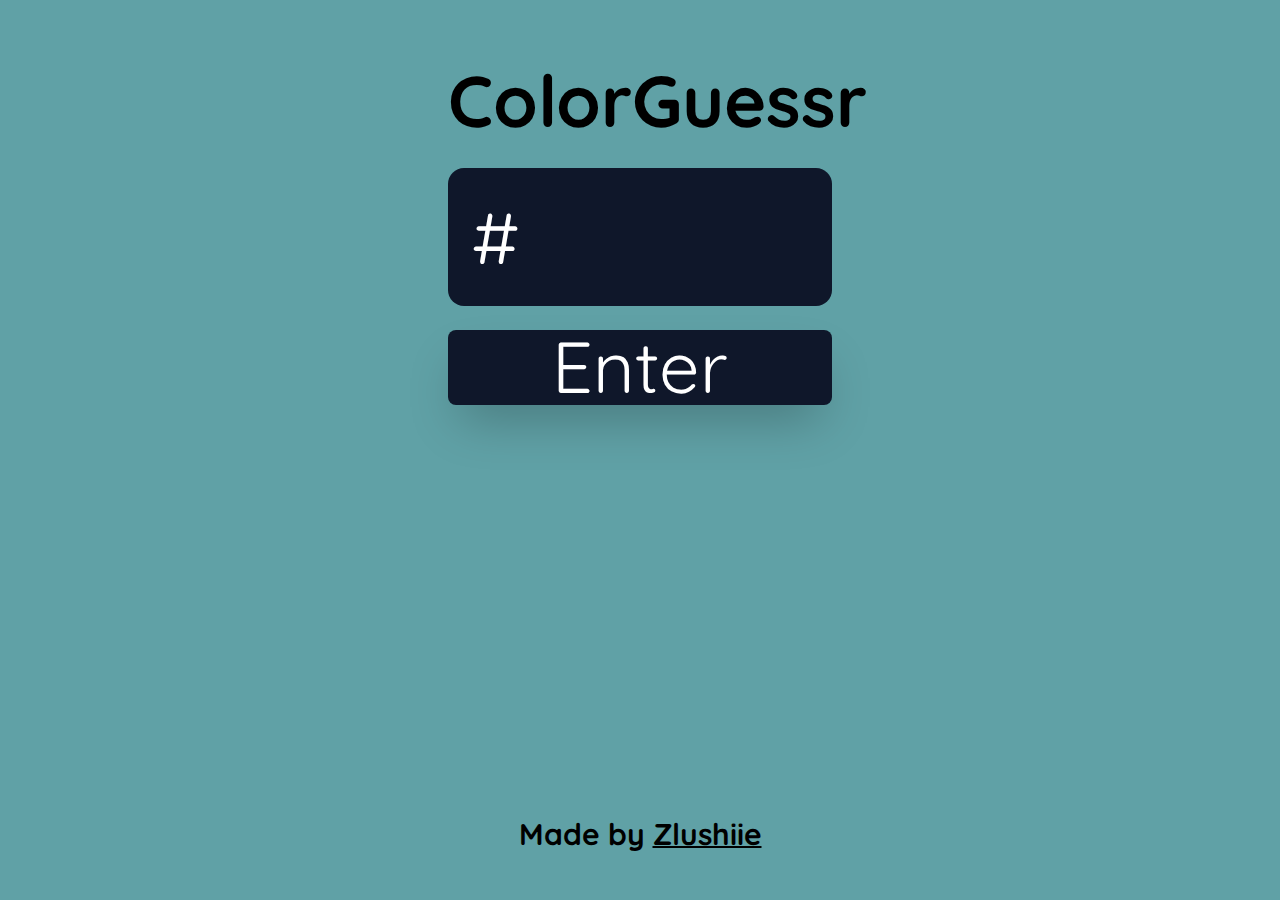
==== colorguessr/index.html @ dc72cf88 "Add files via upload" ====
<!DOCTYPE html>
<html lang="en">
    <head>
        <meta charset="UTF-8">
        <meta http-equiv="X-UA-Compatible" content="IE=edge">
        <meta name="viewport" content="width=device-width, initial-scale=1.0">
        <title>ColorGuessr</title>
        <link rel="stylesheet" href="./style.css">
    </head>
    <body>
        <div id="bg" class="font-qs flex flex-col justify-between bg-slate-600 h-screen px-[35%]">
            <div id="general-wrapper">
                <div id="title" class="text-7xl font-extrabold mt-16 mb-8 text-center">ColorGuessr</div>
                <div id="wrapper">
                    <div id="input-wrapper" class="bg-slate-900 text-[2em] rounded-2xl p-6 mb-6 text-white">
                        <span class="text-7xl">#</span>
                        <input id="input" class="bg-slate-900 outline-none border-none text-7xl w-5/6" type="text" maxlength="6">
                    </div>
                    <div id="confirm-wrapper" class="bg-slate-900 text-[2em] rounded-lg text-white shadow-2xl text-center">
                        <button id="confirm" class="bg-slate-900 outline-none border-none text-7xl w-5/6 mx-auto">Enter</button>
                    </div>
                </div>
            </div>
            <div id="footer" class="font-black pb-12 text-center text-3xl">Made by <span class="underline decoration-2">Zlushiie</span></div>
        </div>
        <script src="./index.js"></script>
    </body>
</html>
---- colorguessr/style.css ----
@import url('https://fonts.googleapis.com/css2?family=Quicksand:wght@300;400;500;600;700&display=swap');

/*
! tailwindcss v3.0.18 | MIT License | https://tailwindcss.com
*/

/*
1. Prevent padding and border from affecting element width. (https://github.com/mozdevs/cssremedy/issues/4)
2. Allow adding a border to an element by just adding a border-width. (https://github.com/tailwindcss/tailwindcss/pull/116)
*/

*,
::before,
::after {
  box-sizing: border-box;
  /* 1 */
  border-width: 0;
  /* 2 */
  border-style: solid;
  /* 2 */
  border-color: #e5e7eb;
  /* 2 */
}

::before,
::after {
  --tw-content: '';
}

/*
1. Use a consistent sensible line-height in all browsers.
2. Prevent adjustments of font size after orientation changes in iOS.
3. Use a more readable tab size.
4. Use the user's configured `sans` font-family by default.
*/

html {
  line-height: 1.5;
  /* 1 */
  -webkit-text-size-adjust: 100%;
  /* 2 */
  -moz-tab-size: 4;
  /* 3 */
  -o-tab-size: 4;
     tab-size: 4;
  /* 3 */
  font-family: ui-sans-serif, system-ui, -apple-system, BlinkMacSystemFont, "Segoe UI", Roboto, "Helvetica Neue", Arial, "Noto Sans", sans-serif, "Apple Color Emoji", "Segoe UI Emoji", "Segoe UI Symbol", "Noto Color Emoji";
  /* 4 */
}

/*
1. Remove the margin in all browsers.
2. Inherit line-height from `html` so users can set them as a class directly on the `html` element.
*/

body {
  margin: 0;
  /* 1 */
  line-height: inherit;
  /* 2 */
}

/*
1. Add the correct height in Firefox.
2. Correct the inheritance of border color in Firefox. (https://bugzilla.mozilla.org/show_bug.cgi?id=190655)
3. Ensure horizontal rules are visible by default.
*/

hr {
  height: 0;
  /* 1 */
  color: inherit;
  /* 2 */
  border-top-width: 1px;
  /* 3 */
}

/*
Add the correct text decoration in Chrome, Edge, and Safari.
*/

abbr:where([title]) {
  -webkit-text-decoration: underline dotted;
          text-decoration: underline dotted;
}

/*
Remove the default font size and weight for headings.
*/

h1,
h2,
h3,
h4,
h5,
h6 {
  font-size: inherit;
  font-weight: inherit;
}

/*
Reset links to optimize for opt-in styling instead of opt-out.
*/

a {
  color: inherit;
  text-decoration: inherit;
}

/*
Add the correct font weight in Edge and Safari.
*/

b,
strong {
  font-weight: bolder;
}

/*
1. Use the user's configured `mono` font family by default.
2. Correct the odd `em` font sizing in all browsers.
*/

code,
kbd,
samp,
pre {
  font-family: ui-monospace, SFMono-Regular, Menlo, Monaco, Consolas, "Liberation Mono", "Courier New", monospace;
  /* 1 */
  font-size: 1em;
  /* 2 */
}

/*
Add the correct font size in all browsers.
*/

small {
  font-size: 80%;
}

/*
Prevent `sub` and `sup` elements from affecting the line height in all browsers.
*/

sub,
sup {
  font-size: 75%;
  line-height: 0;
  position: relative;
  vertical-align: baseline;
}

sub {
  bottom: -0.25em;
}

sup {
  top: -0.5em;
}

/*
1. Remove text indentation from table contents in Chrome and Safari. (https://bugs.chromium.org/p/chromium/issues/detail?id=999088, https://bugs.webkit.org/show_bug.cgi?id=201297)
2. Correct table border color inheritance in all Chrome and Safari. (https://bugs.chromium.org/p/chromium/issues/detail?id=935729, https://bugs.webkit.org/show_bug.cgi?id=195016)
3. Remove gaps between table borders by default.
*/

table {
  text-indent: 0;
  /* 1 */
  border-color: inherit;
  /* 2 */
  border-collapse: collapse;
  /* 3 */
}

/*
1. Change the font styles in all browsers.
2. Remove the margin in Firefox and Safari.
3. Remove default padding in all browsers.
*/

button,
input,
optgroup,
select,
textarea {
  font-family: inherit;
  /* 1 */
  font-size: 100%;
  /* 1 */
  line-height: inherit;
  /* 1 */
  color: inherit;
  /* 1 */
  margin: 0;
  /* 2 */
  padding: 0;
  /* 3 */
}

/*
Remove the inheritance of text transform in Edge and Firefox.
*/

button,
select {
  text-transform: none;
}

/*
1. Correct the inability to style clickable types in iOS and Safari.
2. Remove default button styles.
*/

button,
[type='button'],
[type='reset'],
[type='submit'] {
  -webkit-appearance: button;
  /* 1 */
  background-color: transparent;
  /* 2 */
  background-image: none;
  /* 2 */
}

/*
Use the modern Firefox focus style for all focusable elements.
*/

:-moz-focusring {
  outline: auto;
}

/*
Remove the additional `:invalid` styles in Firefox. (https://github.com/mozilla/gecko-dev/blob/2f9eacd9d3d995c937b4251a5557d95d494c9be1/layout/style/res/forms.css#L728-L737)
*/

:-moz-ui-invalid {
  box-shadow: none;
}

/*
Add the correct vertical alignment in Chrome and Firefox.
*/

progress {
  vertical-align: baseline;
}

/*
Correct the cursor style of increment and decrement buttons in Safari.
*/

::-webkit-inner-spin-button,
::-webkit-outer-spin-button {
  height: auto;
}

/*
1. Correct the odd appearance in Chrome and Safari.
2. Correct the outline style in Safari.
*/

[type='search'] {
  -webkit-appearance: textfield;
  /* 1 */
  outline-offset: -2px;
  /* 2 */
}

/*
Remove the inner padding in Chrome and Safari on macOS.
*/

::-webkit-search-decoration {
  -webkit-appearance: none;
}

/*
1. Correct the inability to style clickable types in iOS and Safari.
2. Change font properties to `inherit` in Safari.
*/

::-webkit-file-upload-button {
  -webkit-appearance: button;
  /* 1 */
  font: inherit;
  /* 2 */
}

/*
Add the correct display in Chrome and Safari.
*/

summary {
  display: list-item;
}

/*
Removes the default spacing and border for appropriate elements.
*/

blockquote,
dl,
dd,
h1,
h2,
h3,
h4,
h5,
h6,
hr,
figure,
p,
pre {
  margin: 0;
}

fieldset {
  margin: 0;
  padding: 0;
}

legend {
  padding: 0;
}

ol,
ul,
menu {
  list-style: none;
  margin: 0;
  padding: 0;
}

/*
Prevent resizing textareas horizontally by default.
*/

textarea {
  resize: vertical;
}

/*
1. Reset the default placeholder opacity in Firefox. (https://github.com/tailwindlabs/tailwindcss/issues/3300)
2. Set the default placeholder color to the user's configured gray 400 color.
*/

input::-moz-placeholder, textarea::-moz-placeholder {
  opacity: 1;
  /* 1 */
  color: #9ca3af;
  /* 2 */
}

input:-ms-input-placeholder, textarea:-ms-input-placeholder {
  opacity: 1;
  /* 1 */
  color: #9ca3af;
  /* 2 */
}

input::placeholder,
textarea::placeholder {
  opacity: 1;
  /* 1 */
  color: #9ca3af;
  /* 2 */
}

/*
Set the default cursor for buttons.
*/

button,
[role="button"] {
  cursor: pointer;
}

/*
Make sure disabled buttons don't get the pointer cursor.
*/

:disabled {
  cursor: default;
}

/*
1. Make replaced elements `display: block` by default. (https://github.com/mozdevs/cssremedy/issues/14)
2. Add `vertical-align: middle` to align replaced elements more sensibly by default. (https://github.com/jensimmons/cssremedy/issues/14#issuecomment-634934210)
   This can trigger a poorly considered lint error in some tools but is included by design.
*/

img,
svg,
video,
canvas,
audio,
iframe,
embed,
object {
  display: block;
  /* 1 */
  vertical-align: middle;
  /* 2 */
}

/*
Constrain images and videos to the parent width and preserve their intrinsic aspect ratio. (https://github.com/mozdevs/cssremedy/issues/14)
*/

img,
video {
  max-width: 100%;
  height: auto;
}

/*
Ensure the default browser behavior of the `hidden` attribute.
*/

[hidden] {
  display: none;
}

*, ::before, ::after{
  --tw-translate-x: 0;
  --tw-translate-y: 0;
  --tw-rotate: 0;
  --tw-skew-x: 0;
  --tw-skew-y: 0;
  --tw-scale-x: 1;
  --tw-scale-y: 1;
  --tw-pan-x:  ;
  --tw-pan-y:  ;
  --tw-pinch-zoom:  ;
  --tw-scroll-snap-strictness: proximity;
  --tw-ordinal:  ;
  --tw-slashed-zero:  ;
  --tw-numeric-figure:  ;
  --tw-numeric-spacing:  ;
  --tw-numeric-fraction:  ;
  --tw-ring-inset:  ;
  --tw-ring-offset-width: 0px;
  --tw-ring-offset-color: #fff;
  --tw-ring-color: rgb(59 130 246 / 0.5);
  --tw-ring-offset-shadow: 0 0 #0000;
  --tw-ring-shadow: 0 0 #0000;
  --tw-shadow: 0 0 #0000;
  --tw-shadow-colored: 0 0 #0000;
  --tw-blur:  ;
  --tw-brightness:  ;
  --tw-contrast:  ;
  --tw-grayscale:  ;
  --tw-hue-rotate:  ;
  --tw-invert:  ;
  --tw-saturate:  ;
  --tw-sepia:  ;
  --tw-drop-shadow:  ;
  --tw-backdrop-blur:  ;
  --tw-backdrop-brightness:  ;
  --tw-backdrop-contrast:  ;
  --tw-backdrop-grayscale:  ;
  --tw-backdrop-hue-rotate:  ;
  --tw-backdrop-invert:  ;
  --tw-backdrop-opacity:  ;
  --tw-backdrop-saturate:  ;
  --tw-backdrop-sepia:  ;
}

.mx-10{
  margin-left: 2.5rem;
  margin-right: 2.5rem;
}

.mx-auto{
  margin-left: auto;
  margin-right: auto;
}

.mt-16{
  margin-top: 4rem;
}

.mb-8{
  margin-bottom: 2rem;
}

.mt-6{
  margin-top: 1.5rem;
}

.mb-6{
  margin-bottom: 1.5rem;
}

.inline-block{
  display: inline-block;
}

.flex{
  display: flex;
}

.h-screen{
  height: 100vh;
}

.w-screen{
  width: 100vw;
}

.w-5\/6{
  width: 83.333333%;
}

.w-\[25\%\]{
  width: 25%;
}

.resize{
  resize: both;
}

.flex-col{
  flex-direction: column;
}

.items-center{
  align-items: center;
}

.justify-between{
  justify-content: space-between;
}

.rounded-2xl{
  border-radius: 1rem;
}

.rounded-xl{
  border-radius: 0.75rem;
}

.rounded-lg{
  border-radius: 0.5rem;
}

.border-none{
  border-style: none;
}

.bg-slate-600{
  --tw-bg-opacity: 1;
  background-color: rgb(71 85 105 / var(--tw-bg-opacity));
}

.bg-slate-900{
  --tw-bg-opacity: 1;
  background-color: rgb(15 23 42 / var(--tw-bg-opacity));
}

.p-6{
  padding: 1.5rem;
}

.p-0{
  padding: 0px;
}

.px-12{
  padding-left: 3rem;
  padding-right: 3rem;
}

.px-\[25\%\]{
  padding-left: 25%;
  padding-right: 25%;
}

.px-\[30\%\]{
  padding-left: 30%;
  padding-right: 30%;
}

.px-\[40\%\]{
  padding-left: 40%;
  padding-right: 40%;
}

.px-\[35\%\]{
  padding-left: 35%;
  padding-right: 35%;
}

.px-6{
  padding-left: 1.5rem;
  padding-right: 1.5rem;
}

.py-6{
  padding-top: 1.5rem;
  padding-bottom: 1.5rem;
}

.pb-\[50px\]{
  padding-bottom: 50px;
}

.pb-12{
  padding-bottom: 3rem;
}

.text-center{
  text-align: center;
}

.font-qs{
  font-family: Quicksand;
}

.text-5xl{
  font-size: 3rem;
  line-height: 1;
}

.text-\[2em\]{
  font-size: 2em;
}

.text-7xl{
  font-size: 4.5rem;
  line-height: 1;
}

.text-3xl{
  font-size: 1.875rem;
  line-height: 2.25rem;
}

.font-extrabold{
  font-weight: 800;
}

.font-black{
  font-weight: 900;
}

.text-white{
  --tw-text-opacity: 1;
  color: rgb(255 255 255 / var(--tw-text-opacity));
}

.underline{
  -webkit-text-decoration-line: underline;
          text-decoration-line: underline;
}

.decoration-4{
  text-decoration-thickness: 4px;
}

.decoration-2{
  text-decoration-thickness: 2px;
}

.shadow-lg{
  --tw-shadow: 0 10px 15px -3px rgb(0 0 0 / 0.1), 0 4px 6px -4px rgb(0 0 0 / 0.1);
  --tw-shadow-colored: 0 10px 15px -3px var(--tw-shadow-color), 0 4px 6px -4px var(--tw-shadow-color);
  box-shadow: var(--tw-ring-offset-shadow, 0 0 #0000), var(--tw-ring-shadow, 0 0 #0000), var(--tw-shadow);
}

.shadow-2xl{
  --tw-shadow: 0 25px 50px -12px rgb(0 0 0 / 0.25);
  --tw-shadow-colored: 0 25px 50px -12px var(--tw-shadow-color);
  box-shadow: var(--tw-ring-offset-shadow, 0 0 #0000), var(--tw-ring-shadow, 0 0 #0000), var(--tw-shadow);
}

.outline-none{
  outline: 2px solid transparent;
  outline-offset: 2px;
}
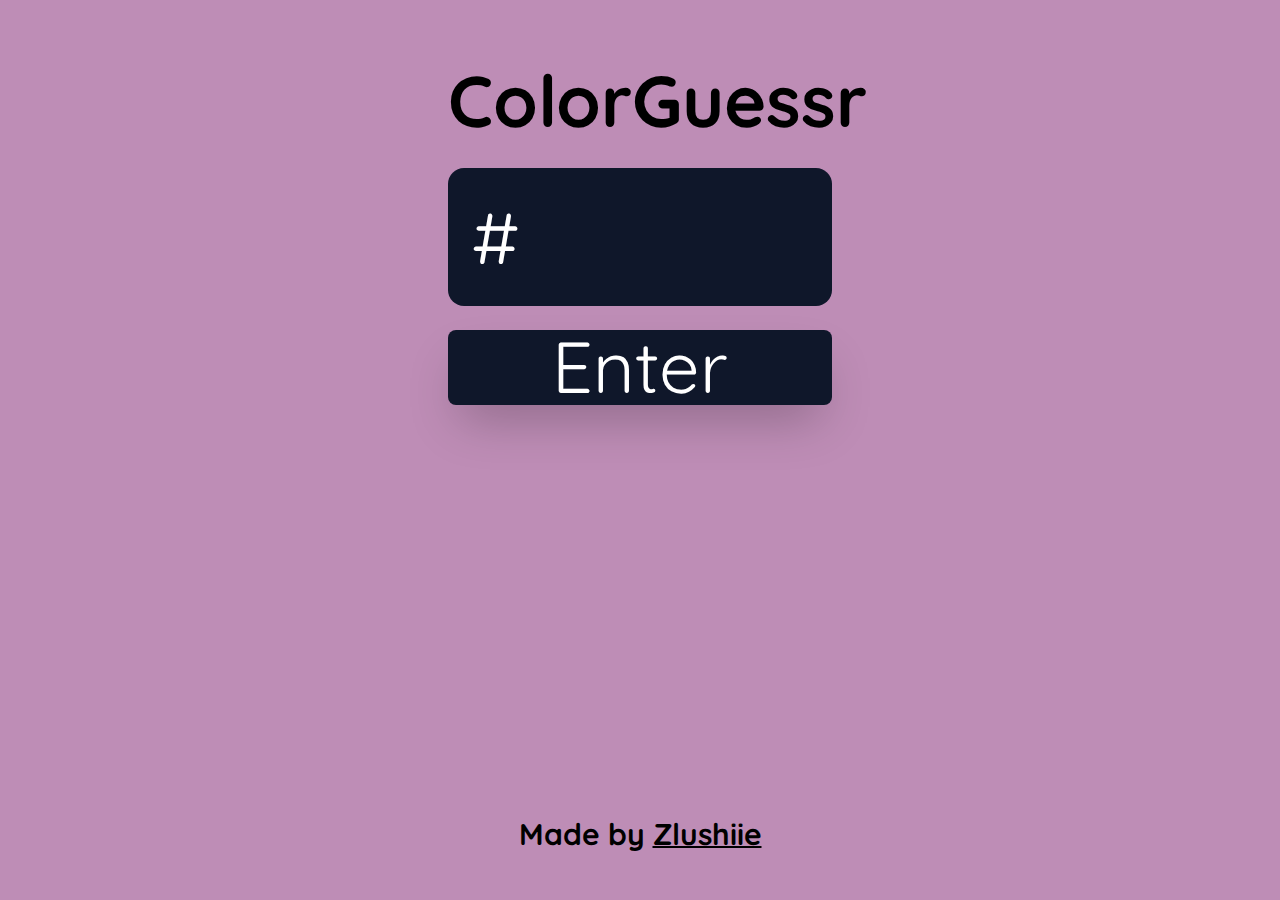
==== commit 088b41f8: "Update index.html" ====
--- a/colorguessr/index.html
+++ b/colorguessr/index.html
@@ -8,7 +8,7 @@
         <link rel="stylesheet" href="./style.css">
     </head>
     <body>
-        <div id="bg" class="font-qs flex flex-col justify-between bg-slate-600 h-screen px-[35%]">
+        <div id="bg" class="font-qs flex flex-col justify-between bg-slate-600 h-screen px-[35%] sm:px[10px]">
             <div id="general-wrapper">
                 <div id="title" class="text-7xl font-extrabold mt-16 mb-8 text-center">ColorGuessr</div>
                 <div id="wrapper">
@@ -25,4 +25,4 @@
         </div>
         <script src="./index.js"></script>
     </body>
-</html>+</html>
